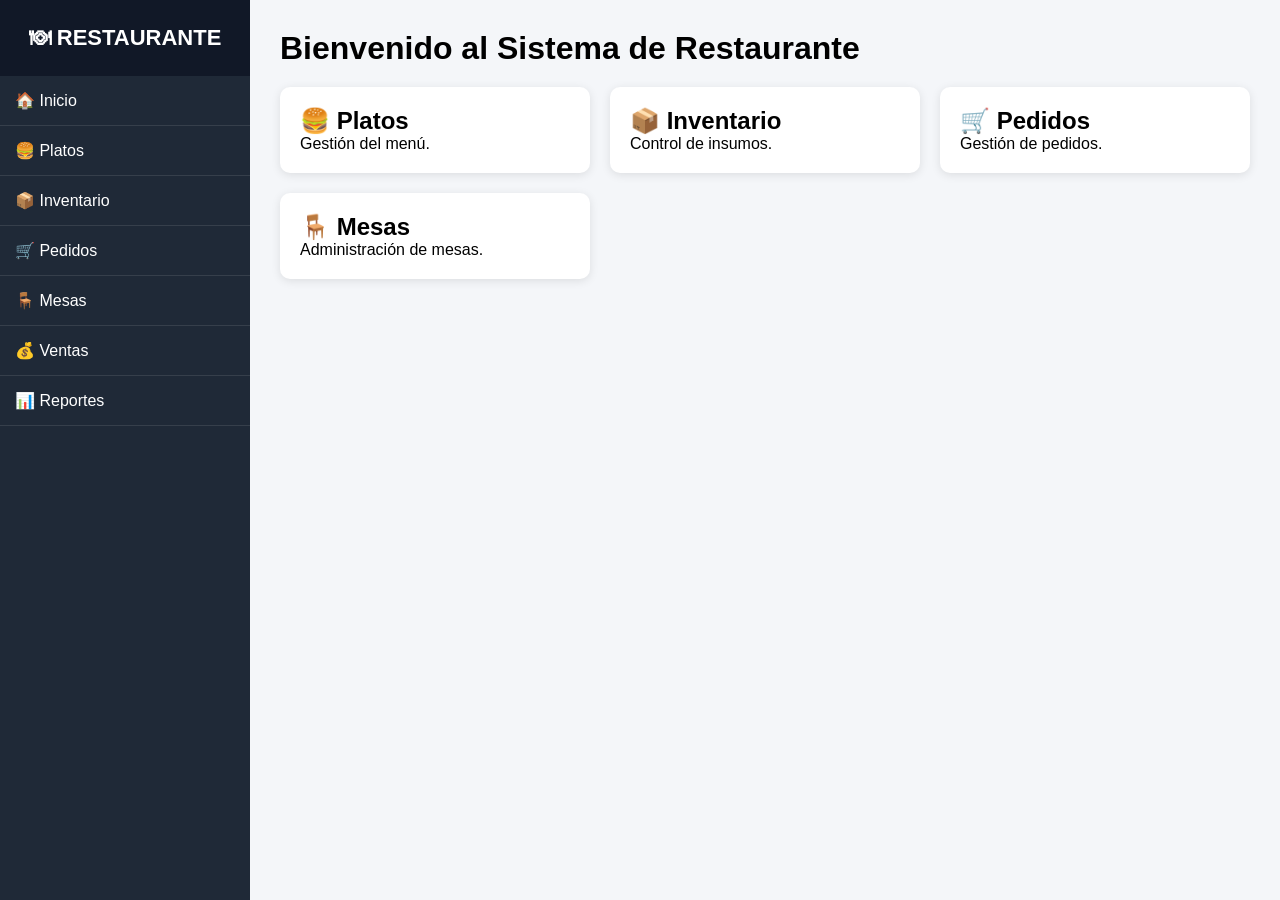
==== index.html @ 6ec1b9ce "Add files via upload" ====
<!DOCTYPE html>
<html lang="es">
<head>
<meta charset="UTF-8">
<meta name="viewport" content="width=device-width, initial-scale=1.0">
<title>Sistema Web de Gestión de Inventarios para Restaurante</title>

<style>

*{
    margin:0;
    padding:0;
    box-sizing:border-box;
    font-family:Segoe UI, sans-serif;
}

body{
    background:#f4f6f9;
}

.sidebar{
    width:250px;
    height:100vh;
    background:#1f2937;
    position:fixed;
    color:white;
}

.logo{
    text-align:center;
    padding:25px;
    font-size:22px;
    font-weight:bold;
    background:#111827;
}

.menu{
    list-style:none;
}

.menu li{
    border-bottom:1px solid rgba(255,255,255,.1);
}

.menu a{
    display:block;
    color:white;
    text-decoration:none;
    padding:15px;
}

.menu a:hover{
    background:#374151;
}

.contenido{
    margin-left:250px;
    padding:30px;
}

.seccion{
    display:none;
}

.seccion.activa{
    display:block;
}

.cards{
    display:grid;
    grid-template-columns:repeat(auto-fit,minmax(250px,1fr));
    gap:20px;
    margin-top:20px;
}

.card{
    background:white;
    padding:20px;
    border-radius:10px;
    box-shadow:0 2px 10px rgba(0,0,0,.1);
}

table{
    width:100%;
    margin-top:20px;
    border-collapse:collapse;
    background:white;
}

table th{
    background:#1f2937;
    color:white;
    padding:12px;
}

table td{
    border:1px solid #ddd;
    padding:10px;
    text-align:center;
}

.btn-agregar{
    background:#16a34a;
    color:white;
    padding:10px 15px;
    border:none;
    border-radius:5px;
    cursor:pointer;
    margin-bottom:15px;
}

.btn-editar{
    background:#f59e0b;
    color:white;
    padding:6px 10px;
    border:none;
    border-radius:5px;
    cursor:pointer;
}

.btn-eliminar{
    background:#dc2626;
    color:white;
    padding:6px 10px;
    border:none;
    border-radius:5px;
    cursor:pointer;
}

h1{
    margin-bottom:15px;
}

</style>

</head>
<body>

<div class="sidebar">

    <div class="logo">
        🍽 RESTAURANTE
    </div>

    <ul class="menu">
        <li><a href="#" onclick="mostrar('inicio')">🏠 Inicio</a></li>
        <li><a href="#" onclick="mostrar('platos')">🍔 Platos</a></li>
        <li><a href="#" onclick="mostrar('inventario')">📦 Inventario</a></li>
        <li><a href="#" onclick="mostrar('pedidos')">🛒 Pedidos</a></li>
        <li><a href="#" onclick="mostrar('mesas')">🪑 Mesas</a></li>
        <li><a href="#" onclick="mostrar('ventas')">💰 Ventas</a></li>
        <li><a href="#" onclick="mostrar('reportes')">📊 Reportes</a></li>
    </ul>

</div>

<div class="contenido">

    <!-- INICIO -->
    <div id="inicio" class="seccion activa">

        <h1>Bienvenido al Sistema de Restaurante</h1>

        <div class="cards">

            <div class="card">
                <h2>🍔 Platos</h2>
                <p>Gestión del menú.</p>
            </div>

            <div class="card">
                <h2>📦 Inventario</h2>
                <p>Control de insumos.</p>
            </div>

            <div class="card">
                <h2>🛒 Pedidos</h2>
                <p>Gestión de pedidos.</p>
            </div>

            <div class="card">
                <h2>🪑 Mesas</h2>
                <p>Administración de mesas.</p>
            </div>

        </div>

    </div>

    <!-- PLATOS -->
    <div id="platos" class="seccion">

        <h1>🍔 Gestión de Platos</h1>

        <button class="btn-agregar">➕ Añadir Plato</button>

        <table>
            <tr>
                <th>ID</th>
                <th>Plato</th>
                <th>Precio</th>
                <th>Acciones</th>
            </tr>

            <tr>
                <td>1</td>
                <td>Hamburguesa Especial</td>
                <td>25 Bs</td>
                <td>
                    <button class="btn-editar">Editar</button>
                    <button class="btn-eliminar">Eliminar</button>
                </td>
            </tr>
        </table>

    </div>

    <!-- INVENTARIO -->
    <div id="inventario" class="seccion">

        <h1>📦 Inventario</h1>

        <button class="btn-agregar">➕ Añadir Insumo</button>

        <table>
            <tr>
                <th>ID</th>
                <th>Insumo</th>
                <th>Cantidad</th>
                <th>Acciones</th>
            </tr>

            <tr>
                <td>1</td>
                <td>Tomate</td>
                <td>20 Kg</td>
                <td>
                    <button class="btn-editar">Editar</button>
                    <button class="btn-eliminar">Eliminar</button>
                </td>
            </tr>
        </table>

    </div>

    <!-- PEDIDOS -->
    <div id="pedidos" class="seccion">

        <h1>🛒 Pedidos</h1>

        <button class="btn-agregar">➕ Nuevo Pedido</button>

        <table>
            <tr>
                <th>ID</th>
                <th>Cliente</th>
                <th>Total</th>
                <th>Acciones</th>
            </tr>

            <tr>
                <td>001</td>
                <td>Carlos Pérez</td>
                <td>120 Bs</td>
                <td>
                    <button class="btn-editar">Editar</button>
                    <button class="btn-eliminar">Eliminar</button>
                </td>
            </tr>
        </table>

    </div>

    <!-- MESAS -->
    <div id="mesas" class="seccion">

        <h1>🪑 Mesas</h1>

        <button class="btn-agregar">➕ Añadir Mesa</button>

        <table>
            <tr>
                <th>ID</th>
                <th>Mesa</th>
                <th>Estado</th>
                <th>Acciones</th>
            </tr>

            <tr>
                <td>1</td>
                <td>Mesa 1</td>
                <td>Libre</td>
                <td>
                    <button class="btn-editar">Editar</button>
                    <button class="btn-eliminar">Eliminar</button>
                </td>
            </tr>
        </table>

    </div>

    <!-- VENTAS -->
    <div id="ventas" class="seccion">

        <h1>💰 Ventas</h1>

        <table>
            <tr>
                <th>ID</th>
                <th>Fecha</th>
                <th>Total</th>
            </tr>

            <tr>
                <td>1</td>
                <td>06/06/2026</td>
                <td>850 Bs</td>
            </tr>
        </table>

    </div>

    <!-- REPORTES -->
    <div id="reportes" class="seccion">

        <h1>📊 Reportes</h1>

        <div class="cards">

            <div class="card">
                <h2>Ventas del Día</h2>
                <p>850 Bs</p>
            </div>

            <div class="card">
                <h2>Pedidos</h2>
                <p>25</p>
            </div>

            <div class="card">
                <h2>Mesas Ocupadas</h2>
                <p>6</p>
            </div>

        </div>

    </div>

</div>

<script>

function mostrar(id){

    let secciones = document.querySelectorAll('.seccion');

    secciones.forEach(sec=>{
        sec.classList.remove('activa');
    });

    document.getElementById(id).classList.add('activa');
}

</script>

</body>
</html>
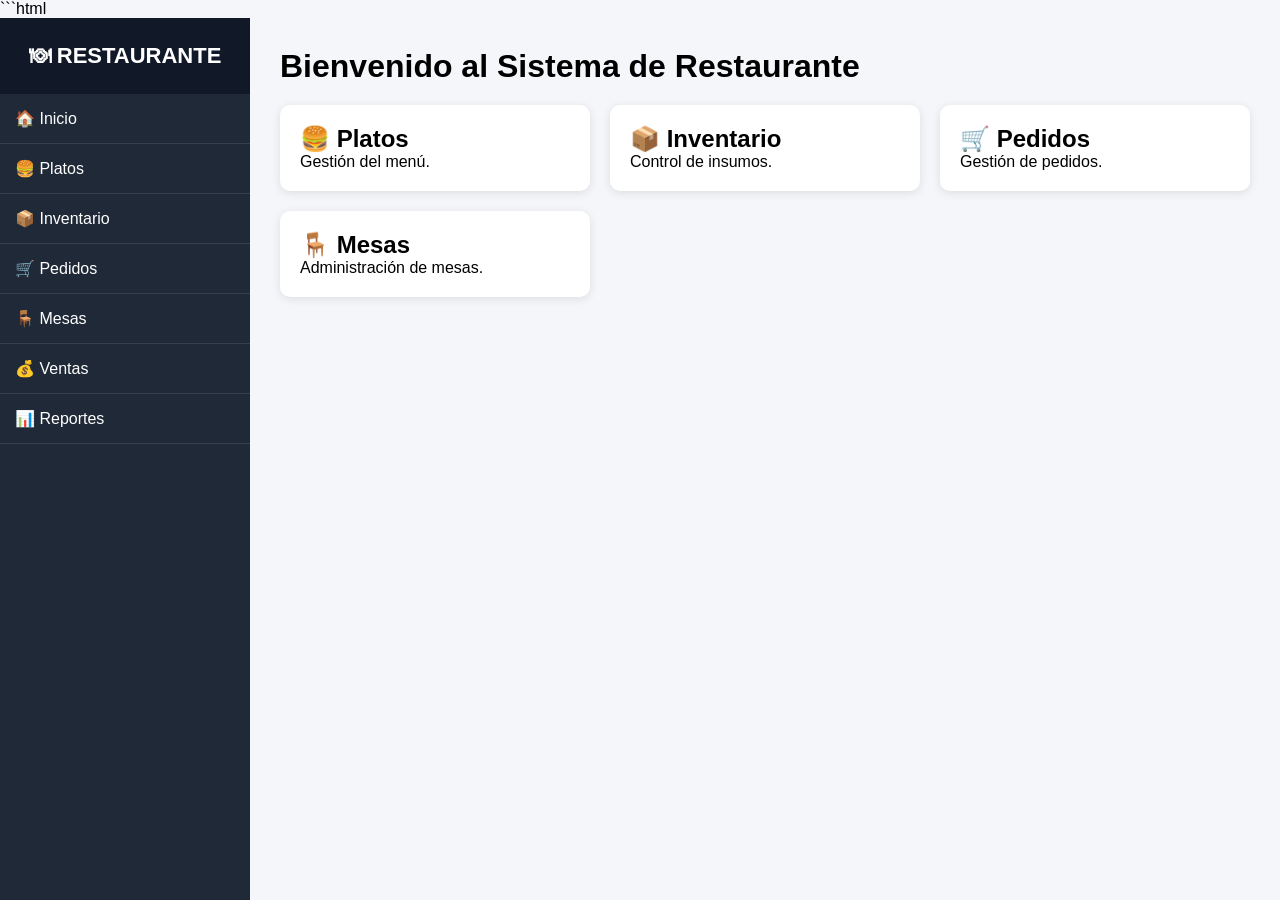
==== commit 4cee7e1e: "Add files via upload" ====
--- a/index.html
+++ b/index.html
@@ -1,9 +1,10 @@
+```html
 <!DOCTYPE html>
 <html lang="es">
 <head>
 <meta charset="UTF-8">
 <meta name="viewport" content="width=device-width, initial-scale=1.0">
-<title>Sistema Web de Gestión de Inventarios para Restaurante</title>
+<title>Sistema Web de Gestión de Restaurante</title>
 
 <style>
 
@@ -11,7 +12,7 @@
     margin:0;
     padding:0;
     box-sizing:border-box;
-    font-family:Segoe UI, sans-serif;
+    font-family:Segoe UI,sans-serif;
 }
 
 body{
@@ -78,6 +79,11 @@
     padding:20px;
     border-radius:10px;
     box-shadow:0 2px 10px rgba(0,0,0,.1);
+    transition:.3s;
+}
+
+.card:hover{
+    transform:translateY(-5px);
 }
 
 table{
@@ -87,13 +93,13 @@
     background:white;
 }
 
-table th{
+th{
     background:#1f2937;
     color:white;
     padding:12px;
 }
 
-table td{
+td{
     border:1px solid #ddd;
     padding:10px;
     text-align:center;
@@ -127,12 +133,17 @@
     cursor:pointer;
 }
 
+.btn-agregar:hover,
+.btn-editar:hover,
+.btn-eliminar:hover{
+    opacity:.85;
+}
+
 h1{
     margin-bottom:15px;
 }
 
 </style>
-
 </head>
 <body>
 
@@ -156,195 +167,229 @@
 
 <div class="contenido">
 
-    <!-- INICIO -->
-    <div id="inicio" class="seccion activa">
-
-        <h1>Bienvenido al Sistema de Restaurante</h1>
-
-        <div class="cards">
-
-            <div class="card">
-                <h2>🍔 Platos</h2>
-                <p>Gestión del menú.</p>
-            </div>
-
-            <div class="card">
-                <h2>📦 Inventario</h2>
-                <p>Control de insumos.</p>
-            </div>
-
-            <div class="card">
-                <h2>🛒 Pedidos</h2>
-                <p>Gestión de pedidos.</p>
-            </div>
-
-            <div class="card">
-                <h2>🪑 Mesas</h2>
-                <p>Administración de mesas.</p>
-            </div>
-
-        </div>
-
-    </div>
-
-    <!-- PLATOS -->
-    <div id="platos" class="seccion">
-
-        <h1>🍔 Gestión de Platos</h1>
-
-        <button class="btn-agregar">➕ Añadir Plato</button>
-
-        <table>
-            <tr>
-                <th>ID</th>
-                <th>Plato</th>
-                <th>Precio</th>
-                <th>Acciones</th>
-            </tr>
-
-            <tr>
-                <td>1</td>
-                <td>Hamburguesa Especial</td>
-                <td>25 Bs</td>
-                <td>
-                    <button class="btn-editar">Editar</button>
-                    <button class="btn-eliminar">Eliminar</button>
-                </td>
-            </tr>
-        </table>
-
-    </div>
-
-    <!-- INVENTARIO -->
-    <div id="inventario" class="seccion">
-
-        <h1>📦 Inventario</h1>
-
-        <button class="btn-agregar">➕ Añadir Insumo</button>
-
-        <table>
-            <tr>
-                <th>ID</th>
-                <th>Insumo</th>
-                <th>Cantidad</th>
-                <th>Acciones</th>
-            </tr>
-
-            <tr>
-                <td>1</td>
-                <td>Tomate</td>
-                <td>20 Kg</td>
-                <td>
-                    <button class="btn-editar">Editar</button>
-                    <button class="btn-eliminar">Eliminar</button>
-                </td>
-            </tr>
-        </table>
-
-    </div>
-
-    <!-- PEDIDOS -->
-    <div id="pedidos" class="seccion">
-
-        <h1>🛒 Pedidos</h1>
-
-        <button class="btn-agregar">➕ Nuevo Pedido</button>
-
-        <table>
-            <tr>
-                <th>ID</th>
-                <th>Cliente</th>
-                <th>Total</th>
-                <th>Acciones</th>
-            </tr>
-
-            <tr>
-                <td>001</td>
-                <td>Carlos Pérez</td>
-                <td>120 Bs</td>
-                <td>
-                    <button class="btn-editar">Editar</button>
-                    <button class="btn-eliminar">Eliminar</button>
-                </td>
-            </tr>
-        </table>
-
-    </div>
-
-    <!-- MESAS -->
-    <div id="mesas" class="seccion">
-
-        <h1>🪑 Mesas</h1>
-
-        <button class="btn-agregar">➕ Añadir Mesa</button>
-
-        <table>
-            <tr>
-                <th>ID</th>
-                <th>Mesa</th>
-                <th>Estado</th>
-                <th>Acciones</th>
-            </tr>
-
-            <tr>
-                <td>1</td>
-                <td>Mesa 1</td>
-                <td>Libre</td>
-                <td>
-                    <button class="btn-editar">Editar</button>
-                    <button class="btn-eliminar">Eliminar</button>
-                </td>
-            </tr>
-        </table>
-
-    </div>
-
-    <!-- VENTAS -->
-    <div id="ventas" class="seccion">
-
-        <h1>💰 Ventas</h1>
-
-        <table>
-            <tr>
-                <th>ID</th>
-                <th>Fecha</th>
-                <th>Total</th>
-            </tr>
-
-            <tr>
-                <td>1</td>
-                <td>06/06/2026</td>
-                <td>850 Bs</td>
-            </tr>
-        </table>
-
-    </div>
-
-    <!-- REPORTES -->
-    <div id="reportes" class="seccion">
-
-        <h1>📊 Reportes</h1>
-
-        <div class="cards">
-
-            <div class="card">
-                <h2>Ventas del Día</h2>
-                <p>850 Bs</p>
-            </div>
-
-            <div class="card">
-                <h2>Pedidos</h2>
-                <p>25</p>
-            </div>
-
-            <div class="card">
-                <h2>Mesas Ocupadas</h2>
-                <p>6</p>
-            </div>
-
-        </div>
-
-    </div>
+<!-- INICIO -->
+<div id="inicio" class="seccion activa">
+
+<h1>Bienvenido al Sistema de Restaurante</h1>
+
+<div class="cards">
+
+<div class="card">
+<h2>🍔 Platos</h2>
+<p>Gestión del menú.</p>
+</div>
+
+<div class="card">
+<h2>📦 Inventario</h2>
+<p>Control de insumos.</p>
+</div>
+
+<div class="card">
+<h2>🛒 Pedidos</h2>
+<p>Gestión de pedidos.</p>
+</div>
+
+<div class="card">
+<h2>🪑 Mesas</h2>
+<p>Administración de mesas.</p>
+</div>
+
+</div>
+</div>
+
+<!-- PLATOS -->
+<div id="platos" class="seccion">
+
+<h1>🍔 Gestión de Platos</h1>
+
+<button class="btn-agregar" onclick="agregarFila('tablaPlatos')">
+➕ Añadir Plato
+</button>
+
+<table id="tablaPlatos">
+
+<tr>
+<th>ID</th>
+<th>Nombre</th>
+<th>Precio</th>
+<th>Acciones</th>
+</tr>
+
+<tr>
+<td>1</td>
+<td>Hamburguesa Especial</td>
+<td>25 Bs</td>
+<td>
+<button class="btn-editar" onclick="editarFila(this)">Editar</button>
+<button class="btn-eliminar" onclick="eliminarFila(this)">Eliminar</button>
+</td>
+</tr>
+
+</table>
+</div>
+
+<!-- INVENTARIO -->
+<div id="inventario" class="seccion">
+
+<h1>📦 Inventario</h1>
+
+<button class="btn-agregar" onclick="agregarFila('tablaInventario')">
+➕ Añadir Insumo
+</button>
+
+<table id="tablaInventario">
+
+<tr>
+<th>ID</th>
+<th>Insumo</th>
+<th>Cantidad</th>
+<th>Acciones</th>
+</tr>
+
+<tr>
+<td>1</td>
+<td>Tomate</td>
+<td>20 Kg</td>
+<td>
+<button class="btn-editar" onclick="editarFila(this)">Editar</button>
+<button class="btn-eliminar" onclick="eliminarFila(this)">Eliminar</button>
+</td>
+</tr>
+
+</table>
+</div>
+
+<!-- PEDIDOS -->
+<div id="pedidos" class="seccion">
+
+<h1>🛒 Pedidos</h1>
+
+<button class="btn-agregar" onclick="agregarFila('tablaPedidos')">
+➕ Nuevo Pedido
+</button>
+
+<table id="tablaPedidos">
+
+<tr>
+<th>ID</th>
+<th>Cliente</th>
+<th>Total</th>
+<th>Acciones</th>
+</tr>
+
+<tr>
+<td>1</td>
+<td>Carlos Pérez</td>
+<td>120 Bs</td>
+<td>
+<button class="btn-editar" onclick="editarFila(this)">Editar</button>
+<button class="btn-eliminar" onclick="eliminarFila(this)">Eliminar</button>
+</td>
+</tr>
+
+</table>
+</div>
+
+<!-- MESAS -->
+<div id="mesas" class="seccion">
+
+<h1>🪑 Mesas</h1>
+
+<button class="btn-agregar" onclick="agregarFila('tablaMesas')">
+➕ Añadir Mesa
+</button>
+
+<table id="tablaMesas">
+
+<tr>
+<th>ID</th>
+<th>Mesa</th>
+<th>Estado</th>
+<th>Acciones</th>
+</tr>
+
+<tr>
+<td>1</td>
+<td>Mesa 1</td>
+<td>Libre</td>
+<td>
+<button class="btn-editar" onclick="editarFila(this)">Editar</button>
+<button class="btn-eliminar" onclick="eliminarFila(this)">Eliminar</button>
+</td>
+</tr>
+
+</table>
+</div>
+
+<!-- VENTAS -->
+<div id="ventas" class="seccion">
+
+<h1>💰 Ventas</h1>
+
+<table>
+
+<tr>
+<th>ID</th>
+<th>Fecha</th>
+<th>Total</th>
+</tr>
+
+<tr>
+<td>V001</td>
+<td>11/06/2026</td>
+<td>850 Bs</td>
+</tr>
+
+<tr>
+<td>V002</td>
+<td>11/06/2026</td>
+<td>450 Bs</td>
+</tr>
+
+</table>
+
+</div>
+
+<!-- REPORTES -->
+<div id="reportes" class="seccion">
+
+<h1>📊 Reportes</h1>
+
+<div class="cards">
+
+<div class="card">
+<h2>💰 Ventas del Día</h2>
+<p>850 Bs</p>
+</div>
+
+<div class="card">
+<h2>🛒 Pedidos</h2>
+<p>25</p>
+</div>
+
+<div class="card">
+<h2>🪑 Mesas Ocupadas</h2>
+<p>6</p>
+</div>
+
+<div class="card">
+<h2>📦 Productos</h2>
+<p>125</p>
+</div>
+
+<div class="card">
+<h2>🍔 Platos Disponibles</h2>
+<p>45</p>
+</div>
+
+<div class="card">
+<h2>⭐ Más Vendido</h2>
+<p>Hamburguesa Especial</p>
+</div>
+
+</div>
+
+</div>
 
 </div>
 
@@ -352,7 +397,7 @@
 
 function mostrar(id){
 
-    let secciones = document.querySelectorAll('.seccion');
+    let secciones=document.querySelectorAll('.seccion');
 
     secciones.forEach(sec=>{
         sec.classList.remove('activa');
@@ -361,7 +406,67 @@
     document.getElementById(id).classList.add('activa');
 }
 
+function agregarFila(tablaId){
+
+    let nombre=prompt("Ingrese el nombre:");
+
+    if(!nombre) return;
+
+    let valor=prompt("Ingrese el valor:");
+
+    if(!valor) return;
+
+    let tabla=document.getElementById(tablaId);
+
+    let fila=tabla.insertRow();
+
+    let id=tabla.rows.length-1;
+
+    fila.innerHTML=`
+        <td>${id}</td>
+        <td>${nombre}</td>
+        <td>${valor}</td>
+        <td>
+            <button class="btn-editar" onclick="editarFila(this)">
+                Editar
+            </button>
+
+            <button class="btn-eliminar" onclick="eliminarFila(this)">
+                Eliminar
+            </button>
+        </td>
+    `;
+}
+
+function editarFila(btn){
+
+    let fila=btn.parentNode.parentNode;
+
+    let nuevoNombre=prompt(
+        "Editar nombre:",
+        fila.cells[1].innerText
+    );
+
+    if(nuevoNombre){
+
+        fila.cells[1].innerText=nuevoNombre;
+
+    }
+
+}
+
+function eliminarFila(btn){
+
+    if(confirm("¿Desea eliminar este registro?")){
+
+        btn.parentNode.parentNode.remove();
+
+    }
+
+}
+
 </script>
 
 </body>
-</html>+</html>
+```
